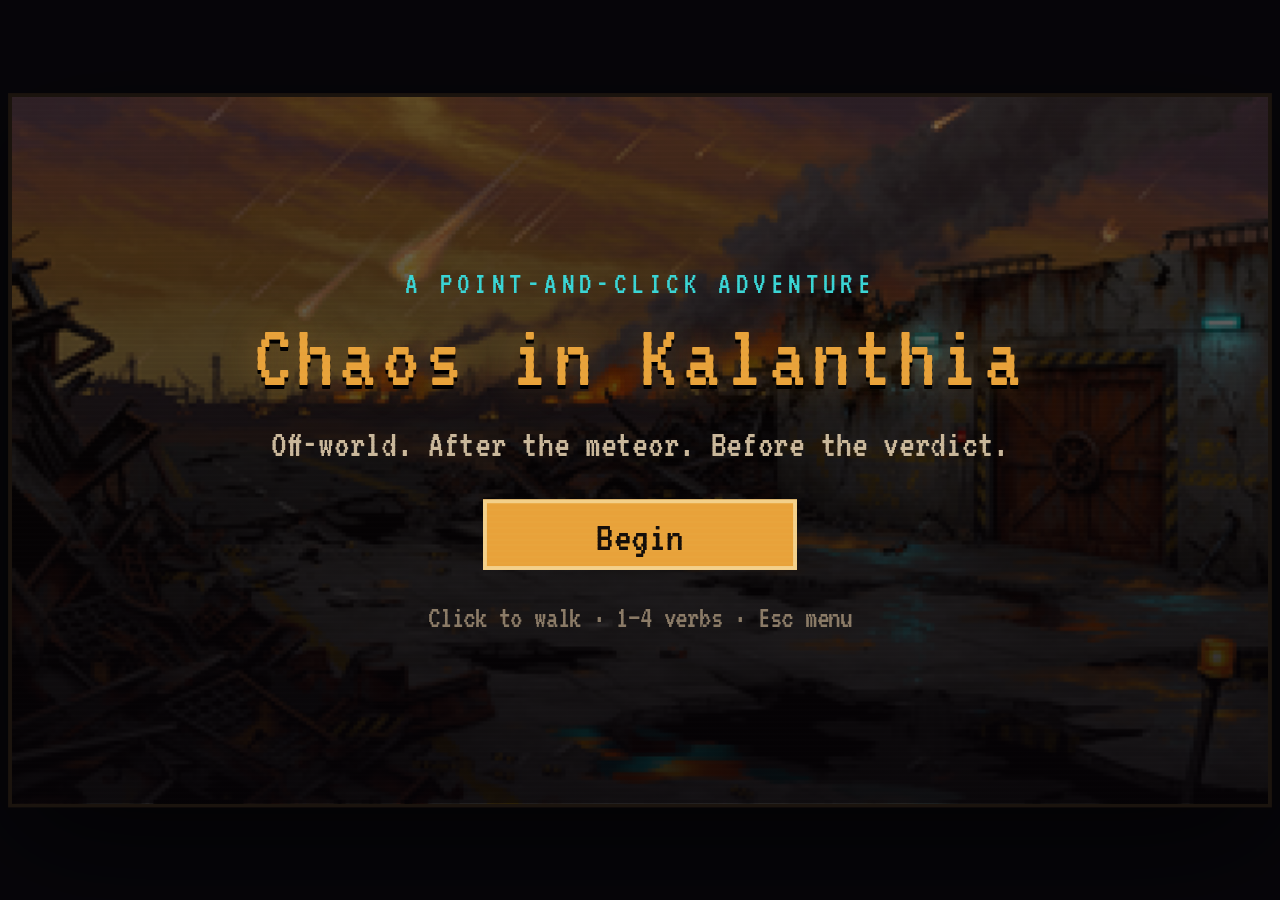
==== web/index.html @ 5501c148 "Add playable HTML5 adventure and host it on GitHub Pages The active game is a Sierra-style browser e" ====
<!DOCTYPE html>
<html lang="en">
  <head>
    <meta charset="utf-8" />
    <meta name="viewport" content="width=device-width, initial-scale=1" />
    <title>Chaos in Kalanthia</title>
    <link rel="icon" href="favicon.svg" type="image/svg+xml" />
    <link rel="stylesheet" href="css/game.css" />
  </head>
  <body>
    <div id="app">
      <div id="letterbox">
        <div id="scaler">
        <div id="stage">
          <canvas id="game" width="640" height="360" aria-label="Game"></canvas>

          <div id="hud" hidden>
            <div id="iconbar">
              <div class="verbs">
                <button data-verb="walk" class="active" title="Walk (1)">
                  <img src="assets/ui/icon-walk.png" alt="" />Walk
                </button>
                <button data-verb="look" title="Look (2)">
                  <img src="assets/ui/icon-look.png" alt="" />Look
                </button>
                <button data-verb="use" title="Use (3)">
                  <img src="assets/ui/icon-use.png" alt="" />Use
                </button>
                <button data-verb="talk" title="Talk (4)">
                  <img src="assets/ui/icon-talk.png" alt="" />Talk
                </button>
              </div>
              <div id="room-name"></div>
              <div class="tools">
                <button id="btn-inv" title="Inventory (I)">
                  <img src="assets/ui/icon-inv.png" alt="" />Inv
                </button>
                <button id="btn-menu" title="Menu (Esc)">Menu</button>
              </div>
            </div>
            <div id="status"></div>
            <div id="inventory" hidden>
              <div class="inv-label">Inventory</div>
              <div id="inv-slots"></div>
            </div>
          </div>

          <div id="speech" hidden></div>

          <div id="boot">Loading Kalanthia…</div>

          <div id="title" hidden>
            <div class="title-inner">
              <p class="eyebrow">A point-and-click adventure</p>
              <h1>Chaos in Kalanthia</h1>
              <p class="tag">Off-world. After the meteor. Before the verdict.</p>
              <div class="title-actions">
                <button id="btn-begin">Begin</button>
                <button id="btn-continue" hidden>Continue</button>
              </div>
              <p class="fine">Click to walk · 1–4 verbs · Esc menu</p>
            </div>
          </div>

          <div id="intro" hidden>
            <div id="intro-lines"></div>
            <p class="hint" hidden>Click to continue</p>
          </div>

          <div id="menu" hidden>
            <div class="panel">
              <h2>Paused</h2>
              <button id="btn-resume">Resume</button>
              <button id="btn-save">Save</button>
              <button id="btn-load">Load</button>
              <button id="btn-restart">Restart</button>
            </div>
          </div>

          <div id="endcard" hidden>
            <div class="panel">
              <h2>To be continued</h2>
              <p></p>
              <p class="fine">Your save is in this browser. Refresh and hit Continue.</p>
              <button id="btn-end-title">Title</button>
            </div>
          </div>
        </div>
        </div>
      </div>
    </div>
    <script type="module" src="js/main.js"></script>
  </body>
</html>
---- web/css/game.css ----
@font-face {
  font-family: "VT323";
  src: url("../fonts/vt323.ttf") format("truetype");
  font-weight: 400;
  font-style: normal;
  font-display: swap;
}

:root {
  --ink: #140e0a;
  --paper: #e8d7b8;
  --amber: #e8a23a;
  --amber-dim: #a56b1c;
  --cyan: #3ad4d4;
  --blood: #7a1f1f;
  --panel: rgba(8, 6, 10, 0.88);
  --line: #3a2a18;
}

* {
  box-sizing: border-box;
}

[hidden] {
  display: none !important;
}

html,
body,
#app,
#letterbox {
  margin: 0;
  height: 100%;
  width: 100%;
  background: #07060a;
  color: var(--paper);
  font-family: VT323, "Courier New", monospace;
  overflow: hidden;
  user-select: none;
}

#letterbox {
  display: flex;
  align-items: center;
  justify-content: center;
}

#scaler {
  position: relative;
  width: 640px;
  height: 360px;
  flex: 0 0 auto;
}

#stage {
  width: 640px;
  height: 360px;
  position: absolute;
  top: 0;
  left: 0;
  transform-origin: top left;
  box-shadow: 0 0 0 2px #1b140e, 0 18px 60px rgba(0, 0, 0, 0.65);
  background: #000;
}

#game {
  display: block;
  width: 640px;
  height: 360px;
  image-rendering: pixelated;
  image-rendering: crisp-edges;
}

#hud {
  position: absolute;
  inset: 0;
  pointer-events: none;
  z-index: 3;
}

#iconbar,
#status,
#inventory,
#speech,
#boot,
#title,
#intro,
#menu,
#endcard {
  pointer-events: auto;
}

#iconbar {
  display: flex;
  align-items: stretch;
  gap: 8px;
  padding: 4px 6px 2px;
  background: linear-gradient(180deg, rgba(8, 6, 10, 0.92), rgba(8, 6, 10, 0.72));
  border-bottom: 1px solid var(--line);
}

.verbs,
.tools {
  display: flex;
  gap: 4px;
}

#iconbar button {
  appearance: none;
  font: 16px/1 VT323, monospace;
  color: var(--paper);
  background: #1a120c;
  border: 1px solid #4a3420;
  padding: 3px 7px 2px;
  display: flex;
  align-items: center;
  gap: 4px;
  cursor: pointer;
  image-rendering: pixelated;
}

#iconbar button img {
  width: 16px;
  height: 16px;
}

#iconbar button:hover,
#iconbar button.active {
  color: var(--ink);
  background: var(--amber);
  border-color: var(--amber);
}

#room-name {
  flex: 1;
  align-self: center;
  text-align: center;
  color: var(--amber);
  font-size: 18px;
  letter-spacing: 0.04em;
}

#status {
  min-height: 18px;
  padding: 0 8px 2px;
  font-size: 16px;
  color: var(--cyan);
  background: rgba(8, 6, 10, 0.55);
}

#inventory {
  position: absolute;
  left: 8px;
  right: 8px;
  bottom: 8px;
  background: var(--panel);
  border: 1px solid var(--line);
  padding: 6px 8px 8px;
}

.inv-label {
  color: var(--amber);
  font-size: 16px;
  margin-bottom: 4px;
}

#inv-slots {
  display: flex;
  gap: 6px;
  min-height: 58px;
}

#inv-slots .slot {
  width: 72px;
  background: #120e0a;
  border: 1px solid #4a3420;
  color: var(--paper);
  font: 14px VT323, monospace;
  cursor: pointer;
  padding: 4px;
  display: flex;
  flex-direction: column;
  align-items: center;
  gap: 2px;
}

#inv-slots .slot img {
  width: 40px;
  height: 40px;
  image-rendering: pixelated;
}

#inv-slots .slot.active {
  border-color: var(--amber);
  box-shadow: 0 0 0 1px var(--amber);
}

#inv-slots .empty {
  color: #7a6a58;
  align-self: center;
}

#speech {
  position: absolute;
  left: 40px;
  right: 40px;
  bottom: 18px;
  z-index: 4;
  background: rgba(6, 4, 8, 0.9);
  border: 1px solid var(--amber-dim);
  color: var(--paper);
  padding: 10px 12px;
  font-size: 20px;
  line-height: 1.25;
  text-align: center;
}

#boot,
#title,
#intro,
#menu,
#endcard {
  position: absolute;
  inset: 0;
  z-index: 5;
  background: rgba(5, 3, 6, 0.88);
  display: grid;
  place-items: center;
  text-align: center;
  padding: 24px;
}

#title {
  background:
    linear-gradient(180deg, rgba(8, 4, 2, 0.55), rgba(6, 3, 6, 0.88)),
    url("../assets/rooms/base-exterior.png") center / cover no-repeat;
}

.title-inner h1 {
  margin: 6px 0 10px;
  font-size: 48px;
  font-weight: 400;
  color: var(--amber);
  letter-spacing: 0.06em;
  text-shadow: 0 2px 0 #000, 0 0 18px rgba(232, 162, 58, 0.35);
}

.eyebrow,
.tag,
.fine,
.hint {
  color: #c9b79a;
  margin: 0;
}

.eyebrow {
  letter-spacing: 0.18em;
  text-transform: uppercase;
  font-size: 16px;
  color: var(--cyan);
}

.tag {
  margin-bottom: 18px;
  font-size: 20px;
}

.fine,
.hint {
  margin-top: 16px;
  font-size: 16px;
  color: #8a7a66;
}

.title-actions,
.panel {
  display: flex;
  flex-direction: column;
  align-items: center;
  gap: 8px;
}

#title button,
.panel button {
  appearance: none;
  min-width: 160px;
  font: 22px VT323, monospace;
  color: var(--ink);
  background: var(--amber);
  border: 2px solid #f3d08a;
  padding: 6px 16px 4px;
  cursor: pointer;
}

#title button:hover,
.panel button:hover {
  background: #f0c066;
}

#title button[hidden] {
  display: none;
}

.panel {
  background: var(--panel);
  border: 1px solid var(--line);
  padding: 18px 22px;
  min-width: 260px;
}

.panel h2 {
  margin: 0 0 10px;
  color: var(--amber);
  font-weight: 400;
  font-size: 28px;
}

.panel button:disabled {
  opacity: 0.4;
  cursor: default;
}

#intro {
  background: #050308;
  align-content: center;
}

#intro-lines p {
  margin: 0 0 12px;
  font-size: 24px;
  color: var(--paper);
  animation: fadein 0.6s ease;
}

#intro .hint {
  position: absolute;
  bottom: 18px;
  left: 0;
  right: 0;
}

#endcard .panel p {
  max-width: 360px;
  font-size: 18px;
  line-height: 1.3;
}

@keyframes fadein {
  from {
    opacity: 0;
    transform: translateY(6px);
  }
  to {
    opacity: 1;
    transform: none;
  }
}

#stage::after {
  content: "";
  pointer-events: none;
  position: absolute;
  inset: 0;
  z-index: 8;
  background: repeating-linear-gradient(
    to bottom,
    rgba(255, 255, 255, 0.025) 0 1px,
    transparent 1px 3px
  );
  mix-blend-mode: overlay;
}
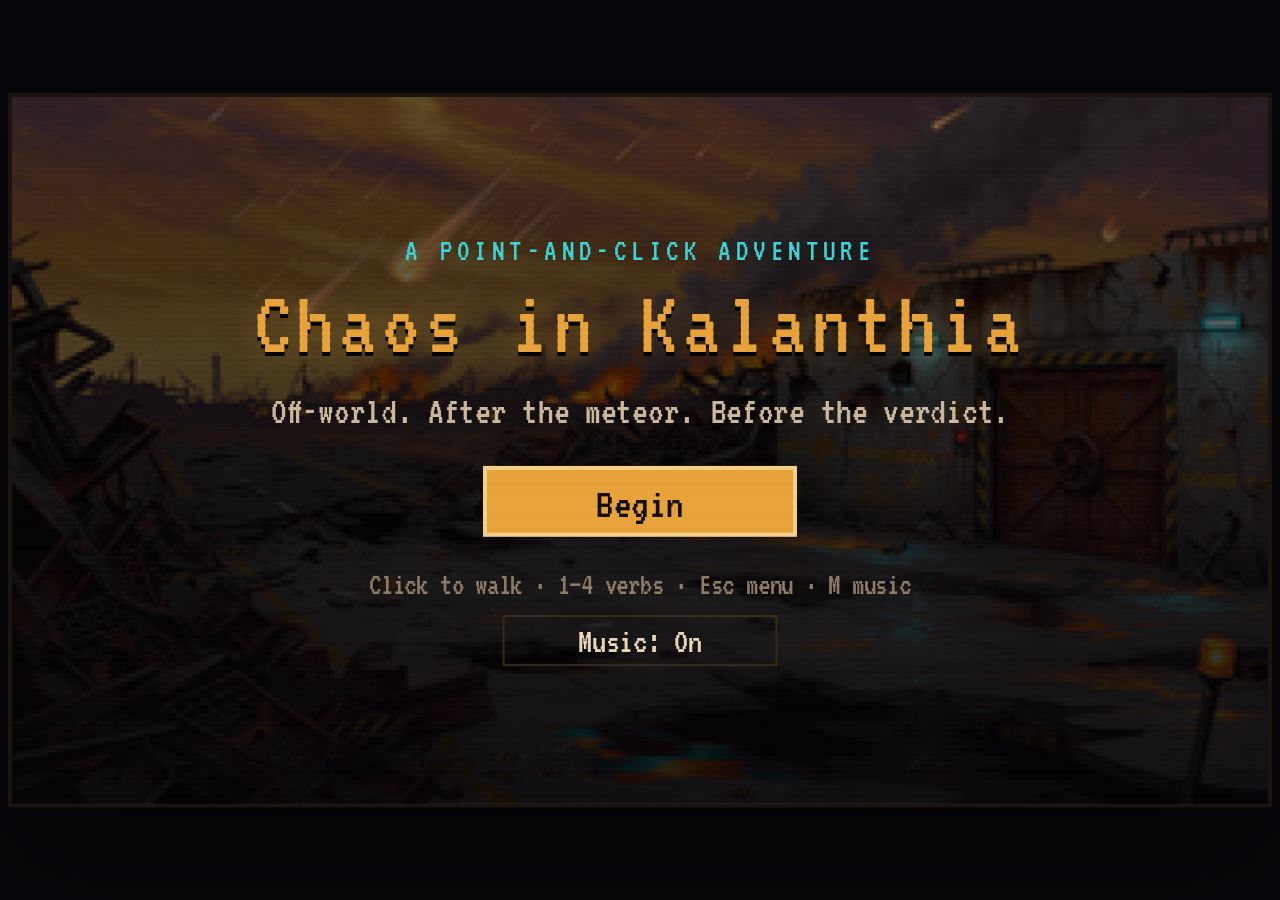
==== commit 3c5c88fd: "Add an MT-32 / SC-55 style soundtrack Title, courtyard, and command-room loops rendered through Rola" ====
--- a/web/index.html
+++ b/web/index.html
@@ -58,7 +58,8 @@
                 <button id="btn-begin">Begin</button>
                 <button id="btn-continue" hidden>Continue</button>
               </div>
-              <p class="fine">Click to walk · 1–4 verbs · Esc menu</p>
+              <p class="fine">Click to walk · 1–4 verbs · Esc menu · M music</p>
+              <button type="button" class="ghost" data-music-toggle>Music: On</button>
             </div>
           </div>
 
@@ -74,6 +75,7 @@
               <button id="btn-save">Save</button>
               <button id="btn-load">Load</button>
               <button id="btn-restart">Restart</button>
+              <button type="button" class="ghost" data-music-toggle>Music: On</button>
             </div>
           </div>
 
--- a/web/css/game.css
+++ b/web/css/game.css
@@ -320,6 +320,21 @@
   cursor: default;
 }
 
+button.ghost,
+#title button.ghost {
+  background: transparent;
+  color: var(--paper);
+  border: 1px solid var(--line);
+  min-width: 140px;
+  font: 18px VT323, monospace;
+  padding: 4px 12px 2px;
+  cursor: pointer;
+}
+
+#title button.ghost {
+  margin-top: 8px;
+}
+
 #intro {
   background: #050308;
   align-content: center;
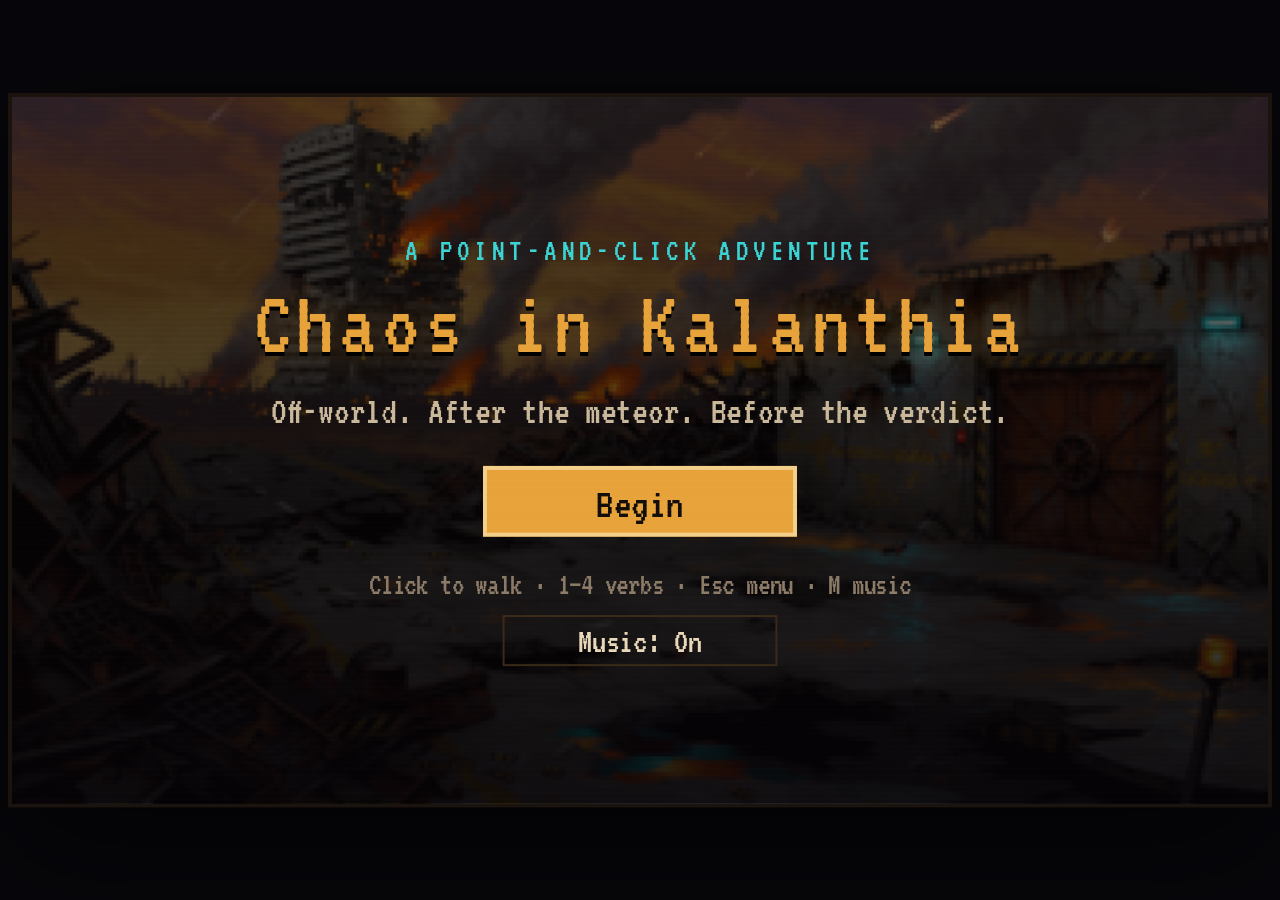
==== commit 83c14d09: "Add urgent soundtrack, Pick up verb, and Zero on the horizon Keep the first somber score in music/ar" ====
--- a/web/index.html
+++ b/web/index.html
@@ -26,7 +26,10 @@
                 <button data-verb="use" title="Use (3)">
                   <img src="assets/ui/icon-use.png" alt="" />Use
                 </button>
-                <button data-verb="talk" title="Talk (4)">
+                <button data-verb="pickup" title="Pick up (4)">
+                  <img src="assets/ui/icon-pickup.png" alt="" />Pick up
+                </button>
+                <button data-verb="talk" title="Talk (5)">
                   <img src="assets/ui/icon-talk.png" alt="" />Talk
                 </button>
               </div>
--- a/web/css/game.css
+++ b/web/css/game.css
@@ -107,16 +107,17 @@
 
 #iconbar button {
   appearance: none;
-  font: 16px/1 VT323, monospace;
+  font: 15px/1 VT323, monospace;
   color: var(--paper);
   background: #1a120c;
   border: 1px solid #4a3420;
-  padding: 3px 7px 2px;
+  padding: 3px 5px 2px;
   display: flex;
   align-items: center;
-  gap: 4px;
+  gap: 3px;
   cursor: pointer;
   image-rendering: pixelated;
+  white-space: nowrap;
 }
 
 #iconbar button img {
